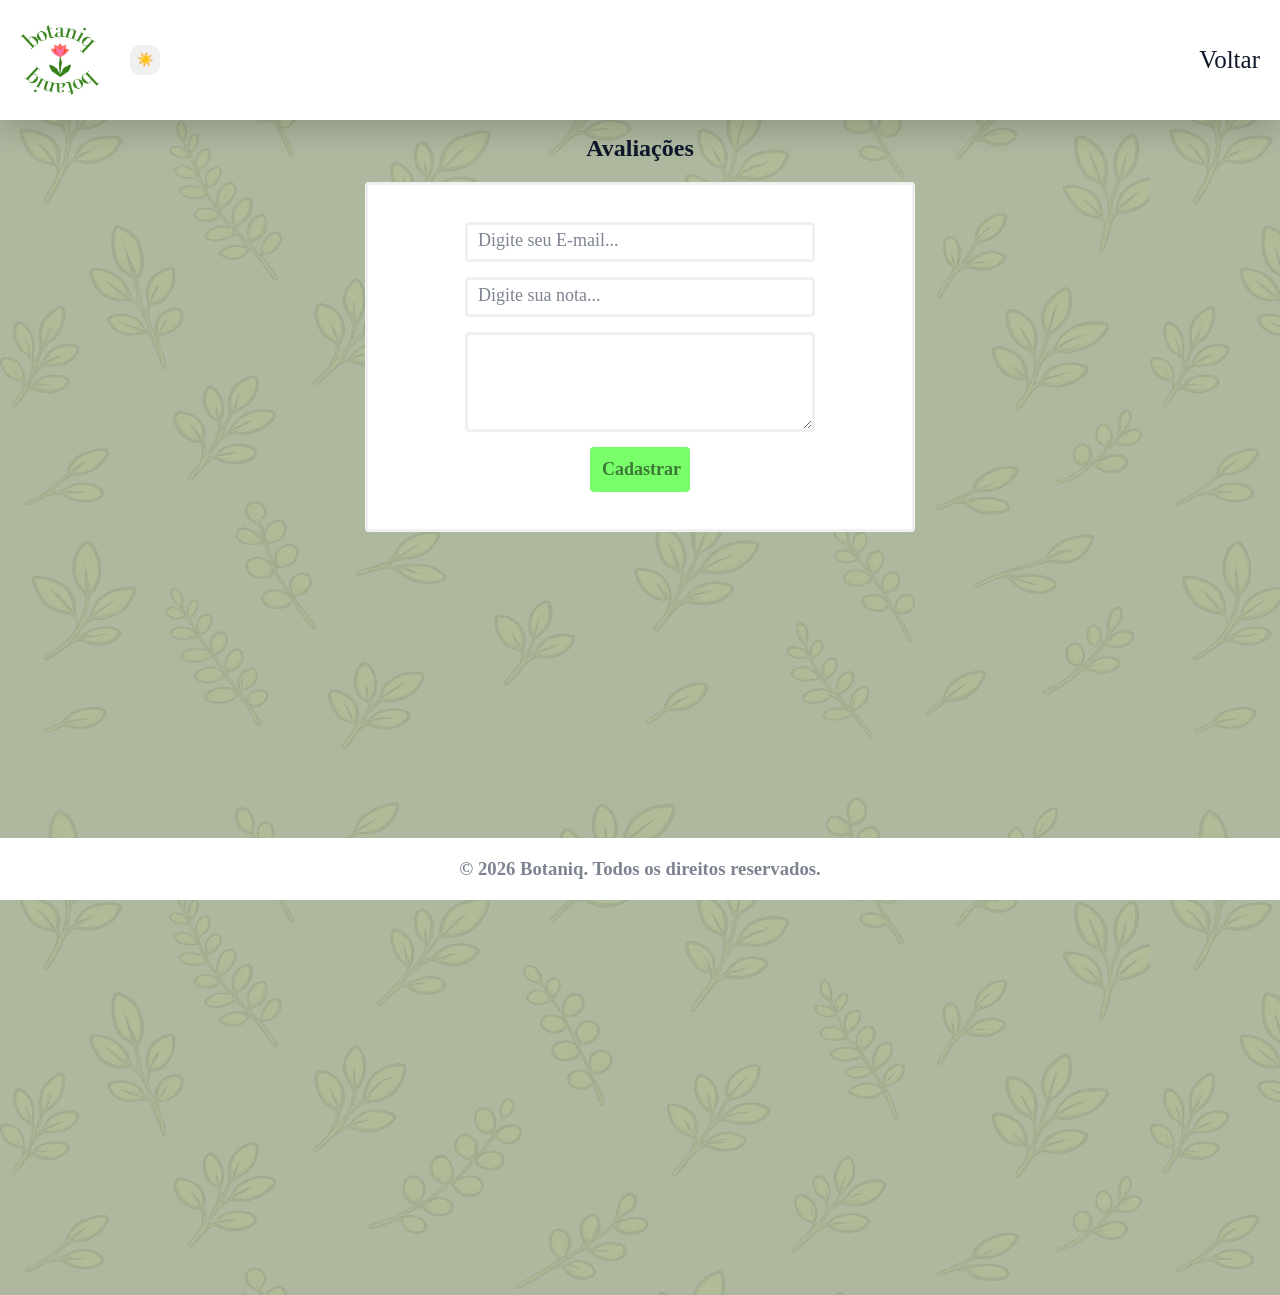
==== avaliacoes.html @ 413db390 "Co-authored-by: anny46712-spec <anny46712-spec@users.noreply.github.com> v3" ====
<!doctype html>
<html lang="pt-br">
  <head>
    <meta charset="UTF-8" />
    <meta name="viewport" content="width=device-width, initial-scale=1.0" />
    <title>Avaliações</title>
    <link rel="stylesheet" href="css/styles.css" />
  </head>
  <body>
    <header>
      <img class="logo" src="img/Logo.png" alt="Logo botaniq" />
      <button id="tButton">☀️</button>

      <div id="voltar">
        <a href="index.html">Voltar</a>
      </div>
    </header>

    <section id="avaliacoes">
      <h1>Avaliações</h1>
      <form id="formAvaliacoes" action="submit">
        <input
          type="text"
          placeholder="Digite seu E-mail..."
          class="email"
          name="email"
        />

        <input
          type="number"
          placeholder="Digite sua nota..."
          class="nota"
          name="nota"
        />

        <textarea
          placeholder="Escreva sua mensagem..."
          class="mensagem"
          name="mensagem"
        >
        </textarea>

        <button class="submitButton" type="submit">Cadastrar</button>
      </form>
    </section>

    <footer>
      <h3>© 2026 Botaniq. Todos os direitos reservados.</h3>
    </footer>

    <script src="js/scripts.js"></script>
  </body>
</html>
---- css/styles.css ----
:root {
  --primaria: #ffffff;
  --secundaria: #f0f0f0;
  --background: #aeb89f;
  --preto: #0f172a;
  --cinza: rgba(25, 35, 60, 0.563);
  --sombra: 0 8px 30px rgba(0, 0, 0, 0.2);
}

@media (prefers-color-scheme: dark) {
  :root {
    --primaria: #425234;
    --secundaria: #38452c;
    --background: #6b755c;
    --preto: #ffffff;
    --cinza: rgba(255, 255, 255, 0.563);
  }
}

body {
  background-color: var(--background);
  background-image: url("../img/Background.png");
  background-repeat: repeat;
  background-size: 1150px;
  min-height: 1160px;
}

* {
  margin: 0;
  padding: 0;
  box-sizing: border-box;
  font-family: "Playfair Display";
}

html {
  scroll-behavior: smooth;
}

/* PÁGINA PRINCIPAL */

/* cabeçalho */

header {
  z-index: 100;
  background-color: var(--primaria);
  display: flex;
  align-items: center;
  padding: 10px;
  gap: 20px;
  box-shadow: var(--sombra);
  position: fixed;
  width: 100%;
  top: 0;
}

header button {
  width: 30px;
  height: 30px;
  border: none;
  border-radius: 10px;
  background-color: var(--secundaria);
}

header a {
  text-decoration: none;
  color: var(--preto);
  padding: 10px;
}

#links {
  margin-left: auto;
}

.logo {
  width: 100px;
  height: 100px;
}

/* banner */

#imagemBanner {
  margin-top: 120px;
  position: relative;
  height: 500px;
  width: 100%;
  padding: 10px;
  object-fit: cover;
}

#galeria {
  display: flex;
  justify-content: center;
}

#galeria img {
  height: 250px;
  width: 33%;
  object-fit: cover;
}

#galeria #img1 {
  object-position: center bottom;
  padding: 0 7.5px;
}

#galeria #img2 {
  object-position: center;
  padding: 0 7.5px;
}

#galeria #img3 {
  object-position: center;
  padding: 0 7.5px;
}

#banner h1 {
  font-size: 90px;
  position: absolute;
  z-index: 1;
  color: var(--secundaria);
  top: 310px;
  left: 50%;
  transform: translateX(-50%);
}

#banner h3 {
  font-size: 42px;
  font-style: italic;
  position: absolute;
  z-index: 1;
  color: var(--secundaria);
  top: 405px;
  left: 50%;
  transform: translateX(-50%);
}

/* produtos */

#produtos h1 {
  color: var(--primaria);
  text-align: center;
  padding: 15px;
}

#cardsProdutos {
  display: flex;
  justify-content: center;
  padding: 10px;
  gap: 10px;
  flex-wrap: wrap;
}

.card{
  background-color: var(--secundaria);
  transition: 0.3s;
}

.card:hover{
  transform: translateY(-10px);
}

.card p {
  padding: 5px;
  width: 300px;
  height: 120px;
}

.card #nomeTexto {
  font-style: italic;
  color: var(--preto);
}

.card #descricaoTexto {
  color: var(--cinza);
  position: absolute;
  margin-top: -98px;
}

.card #precoTexto {
  color: var(--preto);
  position: absolute;
  margin-top: -30px;
}

.card #estoqueTexto {
  position: absolute;
  margin-left: 220px;
  margin-top: -30px;
  color: var(--preto);
}

.card img {
  width: 304px;
  height: 180px;
  object-fit: cover;
}

/* sobre nos */

#sobreNos {
  margin: 0 auto;
  margin-top: 25px;
  background-color: var(--primaria);
  opacity: 70%;
  width: 700px;
  padding: 20px;
  border-radius: 7px;
}

#sobreNos h2 {
  color: var(--preto);
  text-align: center;
  margin-bottom: 20px;
}

#sobreNos p {
  max-width: 600px;
  color: var(--cinza);
  text-align: center;
  margin-left: auto;
  margin-right: auto;
}

/* logo de fundo */

#logoDeFundo {
  width: 100px;
  display: block;
  margin: 20px auto;
  margin-bottom: 75px;
}

/* rodapé */

footer {
  z-index: 100;
  background-color: var(--primaria);
  padding: 20px;
  position: fixed;
  width: 100%;
  bottom: 0;
}

footer h3 {
  color: var(--cinza);
  text-align: center;
}

/* GUIA BOTÂNICO */

/* título */

#tituloG h1 {
  color: var(--primaria);
  text-align: center;
  margin-top: 150px;
  font-size: 70px;
}

#tituloG h3 {
  color: var(--primaria);
  text-align: center;
  margin-bottom: 30px;
  font-size: 25px;
}

/* COMO PLANTAR */

#comoPlantar {
  margin: 0 auto;
  margin-top: 25px;
  background-color: var(--primaria);
  opacity: 70%;
  width: 700px;
  padding: 20px;
  border-radius: 7px;
  margin-bottom: 20px;
}

#comoPlantar h2 {
  color: var(--preto);
  text-align: center;
  margin-bottom: 20px;
}

#comoPlantar p {
  max-width: 600px;
  color: var(--cinza);
  text-align: center;
  margin-left: auto;
  margin-right: auto;
}

/* cards do guia */

#cardsInfo {
  display: flex;
  justify-content: center;
  padding: 10px;
  gap: 10px;
  flex-wrap: wrap;
}

.cardG {
  background-color: var(--secundaria);
}

.cardG p {
  padding: 5px;
  width: 300px;
  height: 135px;
}

.cardG #nomeTexto {
  font-style: italic;
  color: var(--preto);
}

.cardG #infoTexto {
  color: var(--cinza);
  position: absolute;
  margin-top: -112px;
}

.cardG img {
  width: 304px;
  height: 180px;
  object-fit: cover;
}

.cardG{
  background-color: var(--secundaria);
  transition: 0.3s;
}

.cardG:hover{
  transform: scale(1.035);
}

/* voltar */

#voltar {
  margin-left: auto;
}

#voltar a {
  font-size: 25px;
}

/* LOGIN */

/* formulário */

#login {
  display: flex;
  flex-direction: column;
  align-items: center;
  justify-content: center;

  position: absolute;
  top: 50%;
  left: 50%;
  transform: translate(-50%, -50%);
}

#login a {
  color: var(--preto);
}

#login h1 {
  margin-bottom: 20px;
  color: var(--preto);
}

#formLogin {
  background-color: var(--primaria);
  width: 550px;
  height: 300px;
  border-radius: 4px;
  border: 3px solid var(--secundaria);

  display: flex;
  flex-direction: column;
  justify-content: center;
  align-items: center;
  gap: 15px;
}

.email,
.senha {
  background-color: var(--primaria);
  width: 350px;
  height: 40px;
  border-radius: 4px;
  border: 3px solid var(--secundaria);
  padding: 0 10px;
}

.email::placeholder,
.senha::placeholder {
  color: var(--cinza);
  font-size: large;
}

.submitButton {
  width: 100px;
  padding: 12px;
  background: #78ff69;
  color: #3d7836;
  border: none;
  border-radius: 4px;
  font-size: 18px;
  font-weight: 600;
  cursor: pointer;
  transition: 0.4s;
}

.submitButton:hover {
  background: #57bb4c;
  transform: scale(1.05);
}

/* CADASTRO */

/* formulário */

#cadastro {
  display: flex;
  flex-direction: column;
  align-items: center;
  justify-content: center;

  position: absolute;
  top: 50%;
  left: 50%;
  transform: translate(-50%, -50%);
}

#cadastro a {
  color: var(--preto);
}

#cadastro h1 {
  margin-bottom: 20px;
  color: var(--preto);
}

#formCadastro {
  background-color: var(--primaria);
  width: 550px;
  height: 300px;
  border-radius: 4px;
  border: 3px solid var(--secundaria);

  display: flex;
  flex-direction: column;
  justify-content: center;
  align-items: center;
  gap: 15px;
}

.senhaConfirmacao {
  background-color: var(--primaria);
  width: 350px;
  height: 40px;
  border-radius: 4px;
  border: 3px solid var(--secundaria);
  padding: 0 10px;
}

.senhaConfirmacao::placeholder {
  color: var(--cinza);
  font-size: large;
}

/* AVALIACOES */

/* formulário */

#avaliacoes {
  display: flex;
  flex-direction: column;
  align-items: center;
  justify-content: center;
  margin-top: 135px;
}

#avaliacoes h1 {
  margin-bottom: 20px;
  color: var(--preto);
}

#formAvaliacoes {
  background-color: var(--primaria);
  width: 550px;
  height: 350px;
  border-radius: 4px;
  border: 3px solid var(--secundaria);

  display: flex;
  flex-direction: column;
  justify-content: center;
  align-items: center;
  gap: 15px;
}

.nota {
  background-color: var(--primaria);
  width: 350px;
  height: 40px;
  border-radius: 4px;
  border: 3px solid var(--secundaria);
  padding: 0 10px;
}

.mensagem {
  background-color: var(--primaria);
  width: 350px;
  height: 100px;
  border-radius: 4px;
  border: 3px solid var(--secundaria);
  padding: 0 10px;
}

.mensagem::placeholder,
.nota::placeholder {
  color: var(--cinza);
  font-size: large;
}
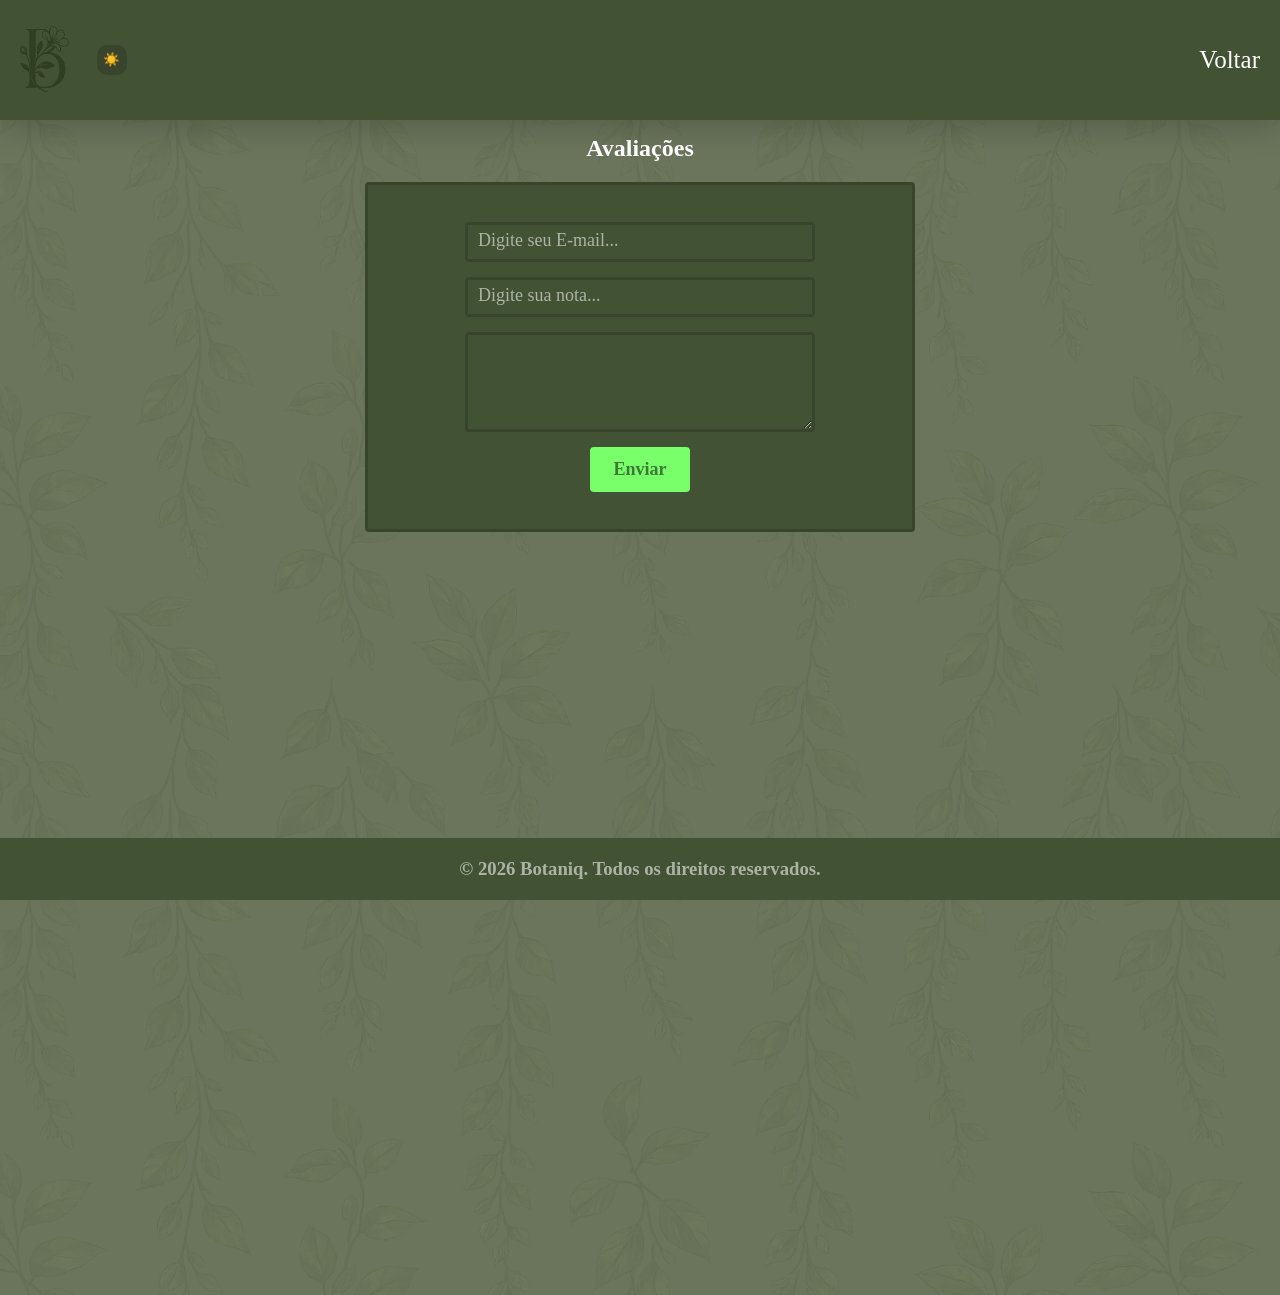
==== commit 1e3369c4: "Co-authored-by: anny46712-spec <anny46712-spec@users.noreply.github.com> v4" ====
--- a/avaliacoes.html
+++ b/avaliacoes.html
@@ -40,8 +40,21 @@
         >
         </textarea>
 
-        <button class="submitButton" type="submit">Cadastrar</button>
+        <button class="submitButton" type="submit">Enviar</button>
       </form>
+    </section>
+
+    <section id="avaliacoesCardsSection">
+      <div id="avaliacoesCards">
+        <!--
+
+        <div class="cardC">
+          <p id="nomeCliente">Nome cliente</p>
+          <p id="notaC">4/5</p>
+          <p id="mensagemC">[base64]</p>
+        </div> 
+         
+        -->
     </section>
 
     <footer>
--- a/css/styles.css
+++ b/css/styles.css
@@ -7,7 +7,7 @@
   --sombra: 0 8px 30px rgba(0, 0, 0, 0.2);
 }
 
-@media (prefers-color-scheme: dark) {
+@media (prefers-color-scheme: light) {
   :root {
     --primaria: #425234;
     --secundaria: #38452c;
@@ -72,7 +72,6 @@
 }
 
 .logo {
-  width: 100px;
   height: 100px;
 }
 
@@ -483,6 +482,7 @@
   align-items: center;
   justify-content: center;
   margin-top: 135px;
+  margin-bottom: 20px;
 }
 
 #avaliacoes h1 {
@@ -527,3 +527,44 @@
   color: var(--cinza);
   font-size: large;
 }
+
+/* avaliações registradas */
+
+#avaliacoesCards {
+  display: flex;
+  justify-content: center;
+  padding: 10px;
+  gap: 10px;
+  flex-wrap: wrap;
+}
+
+.cardC{
+  background-color: var(--secundaria);
+  transition: 0.3s;
+}
+.cardC:hover{
+  transform: scale(1.035);
+}
+
+.cardC p {
+  padding: 5px;
+  width: 300px;
+  height: 345px;
+}
+
+.cardC #nomeCliente {
+  font-style: italic;
+  color: var(--preto);
+}
+
+.cardC #notaC {
+  font-style: italic;
+  color: var(--preto);
+    margin-top: -315px;
+}
+
+.cardC #mensagemC {
+  color: var(--cinza);
+  position: absolute;
+  margin-top: -315px;
+}
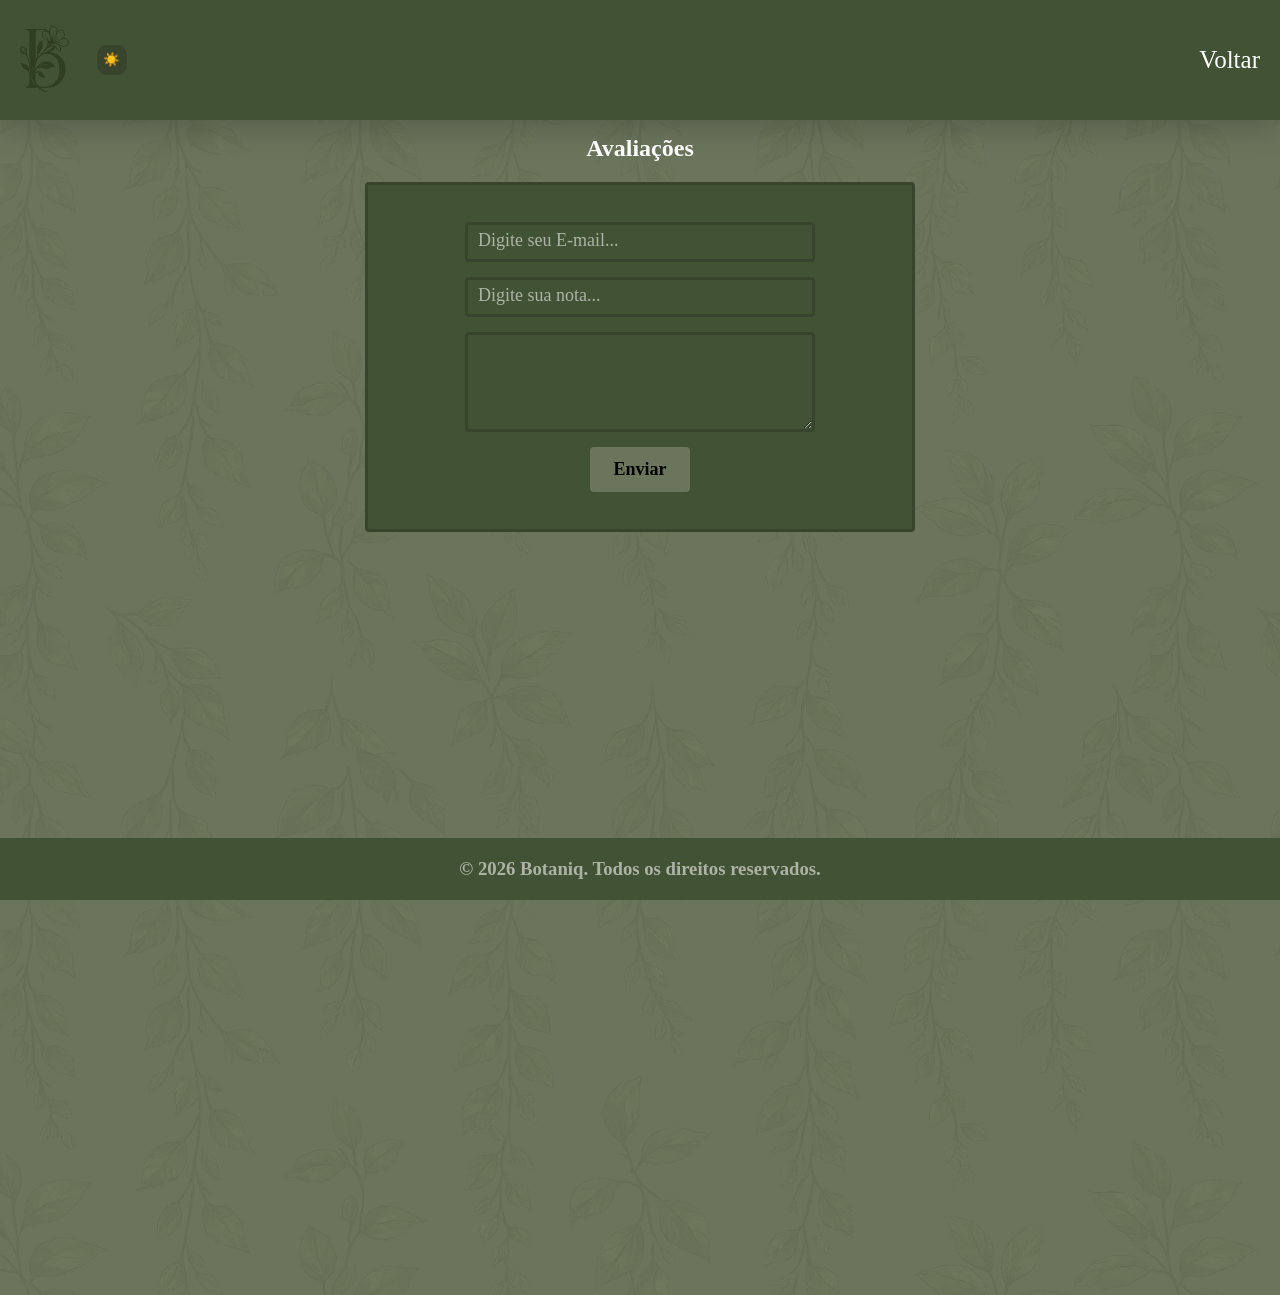
==== commit 5d1b3a0d: "Co-authored-by: anny46712-spec <anny46712-spec@users.noreply.github.com> v4" ====
--- a/avaliacoes.html
+++ b/avaliacoes.html
@@ -19,6 +19,7 @@
     <section id="avaliacoes">
       <h1>Avaliações</h1>
       <form id="formAvaliacoes" action="submit">
+
         <input
           type="text"
           placeholder="Digite seu E-mail..."
@@ -38,6 +39,7 @@
           class="mensagem"
           name="mensagem"
         >
+        
         </textarea>
 
         <button class="submitButton" type="submit">Enviar</button>
--- a/css/styles.css
+++ b/css/styles.css
@@ -2,6 +2,7 @@
   --primaria: #ffffff;
   --secundaria: #f0f0f0;
   --background: #aeb89f;
+  --backgroundEscuro: #909885;
   --preto: #0f172a;
   --cinza: rgba(25, 35, 60, 0.563);
   --sombra: 0 8px 30px rgba(0, 0, 0, 0.2);
@@ -12,6 +13,7 @@
     --primaria: #425234;
     --secundaria: #38452c;
     --background: #6b755c;
+    --backgroundEscuro: #4e5542;
     --preto: #ffffff;
     --cinza: rgba(255, 255, 255, 0.563);
   }
@@ -125,6 +127,7 @@
 #banner h3 {
   font-size: 42px;
   font-style: italic;
+  white-space: nowrap;
   position: absolute;
   z-index: 1;
   color: var(--secundaria);
@@ -149,12 +152,12 @@
   flex-wrap: wrap;
 }
 
-.card{
+.card {
   background-color: var(--secundaria);
   transition: 0.3s;
 }
 
-.card:hover{
+.card:hover {
   transform: translateY(-10px);
 }
 
@@ -176,11 +179,19 @@
 }
 
 .card #precoTexto {
-  color: var(--preto);
-  position: absolute;
-  margin-top: -30px;
-}
-
+  width: 80px;
+  height: 30px;
+  border-radius: 4px;
+  margin: 5px;
+  color: var(--preto);
+  position: absolute;
+  margin-top: -34px;
+  background-color: var(--background);
+  transition: 0.3s;
+}
+.card #precoTexto:hover {
+  background-color: var(--backgroundEscuro);
+}
 .card #estoqueTexto {
   position: absolute;
   margin-left: 220px;
@@ -327,12 +338,12 @@
   object-fit: cover;
 }
 
-.cardG{
+.cardG {
   background-color: var(--secundaria);
   transition: 0.3s;
 }
 
-.cardG:hover{
+.cardG:hover {
   transform: scale(1.035);
 }
 
@@ -404,8 +415,8 @@
 .submitButton {
   width: 100px;
   padding: 12px;
-  background: #78ff69;
-  color: #3d7836;
+  background: var(--background);
+  color: #000000;
   border: none;
   border-radius: 4px;
   font-size: 18px;
@@ -415,7 +426,7 @@
 }
 
 .submitButton:hover {
-  background: #57bb4c;
+  background: var(--backgroundEscuro);
   transform: scale(1.05);
 }
 
@@ -538,11 +549,11 @@
   flex-wrap: wrap;
 }
 
-.cardC{
+.cardC {
   background-color: var(--secundaria);
   transition: 0.3s;
 }
-.cardC:hover{
+.cardC:hover {
   transform: scale(1.035);
 }
 
@@ -560,7 +571,7 @@
 .cardC #notaC {
   font-style: italic;
   color: var(--preto);
-    margin-top: -315px;
+  margin-top: -315px;
 }
 
 .cardC #mensagemC {
@@ -568,3 +579,78 @@
   position: absolute;
   margin-top: -315px;
 }
+
+/* RELATÓRIOS */
+
+#relatorios {
+}
+
+#relatorios h1 {
+  margin-left: 20px;
+  margin-top: 180px;
+}
+
+#relatorios ul {
+  padding: 20px;
+  list-style: none;
+}
+
+#relatorios li {
+  background-color: var(--secundaria);
+  margin-top: 20px;
+  padding: 20px;
+  width: 100%;
+}
+
+/* ESTOQUE */
+
+#gerenciarEstoque {
+  background-color: var(--primaria);
+  width: 615px;
+  height: 300px;
+  scroll-snap-type: y mandatory;
+  overflow-y: scroll;
+  overscroll-behavior: none;
+}
+
+#gerenciarEstoque div {
+  display: flex;
+  background-color: var(--secundaria);
+  padding: 10px;
+  margin: 15px;
+  border-radius: 4px;
+  scroll-snap-align: start;
+  scroll-snap-stop: always;
+}
+
+#gerenciarEstoque div p {
+  flex: 1;
+  text-align: center;
+  margin: 0;
+}
+
+#gerenciarEstoque h1 {
+  scroll-snap-align: start;
+  scroll-snap-stop: always;
+  flex: 1;
+  text-align: center;
+  margin: 0;
+  color: var(--preto);
+}
+
+.dimEstoque {
+  border-radius: 4px;
+  width: 20px;
+  height: 20px;
+  background-color: rgb(255, 111, 111);
+  border: 2px solid rgb(143, 42, 42);
+}
+
+.aumEstoque {
+  margin-left: auto;
+  border-radius: 4px;
+  width: 20px;
+  height: 20px;
+  background-color: rgb(165, 255, 120);
+  border: 2px solid rgb(66, 173, 62);
+}
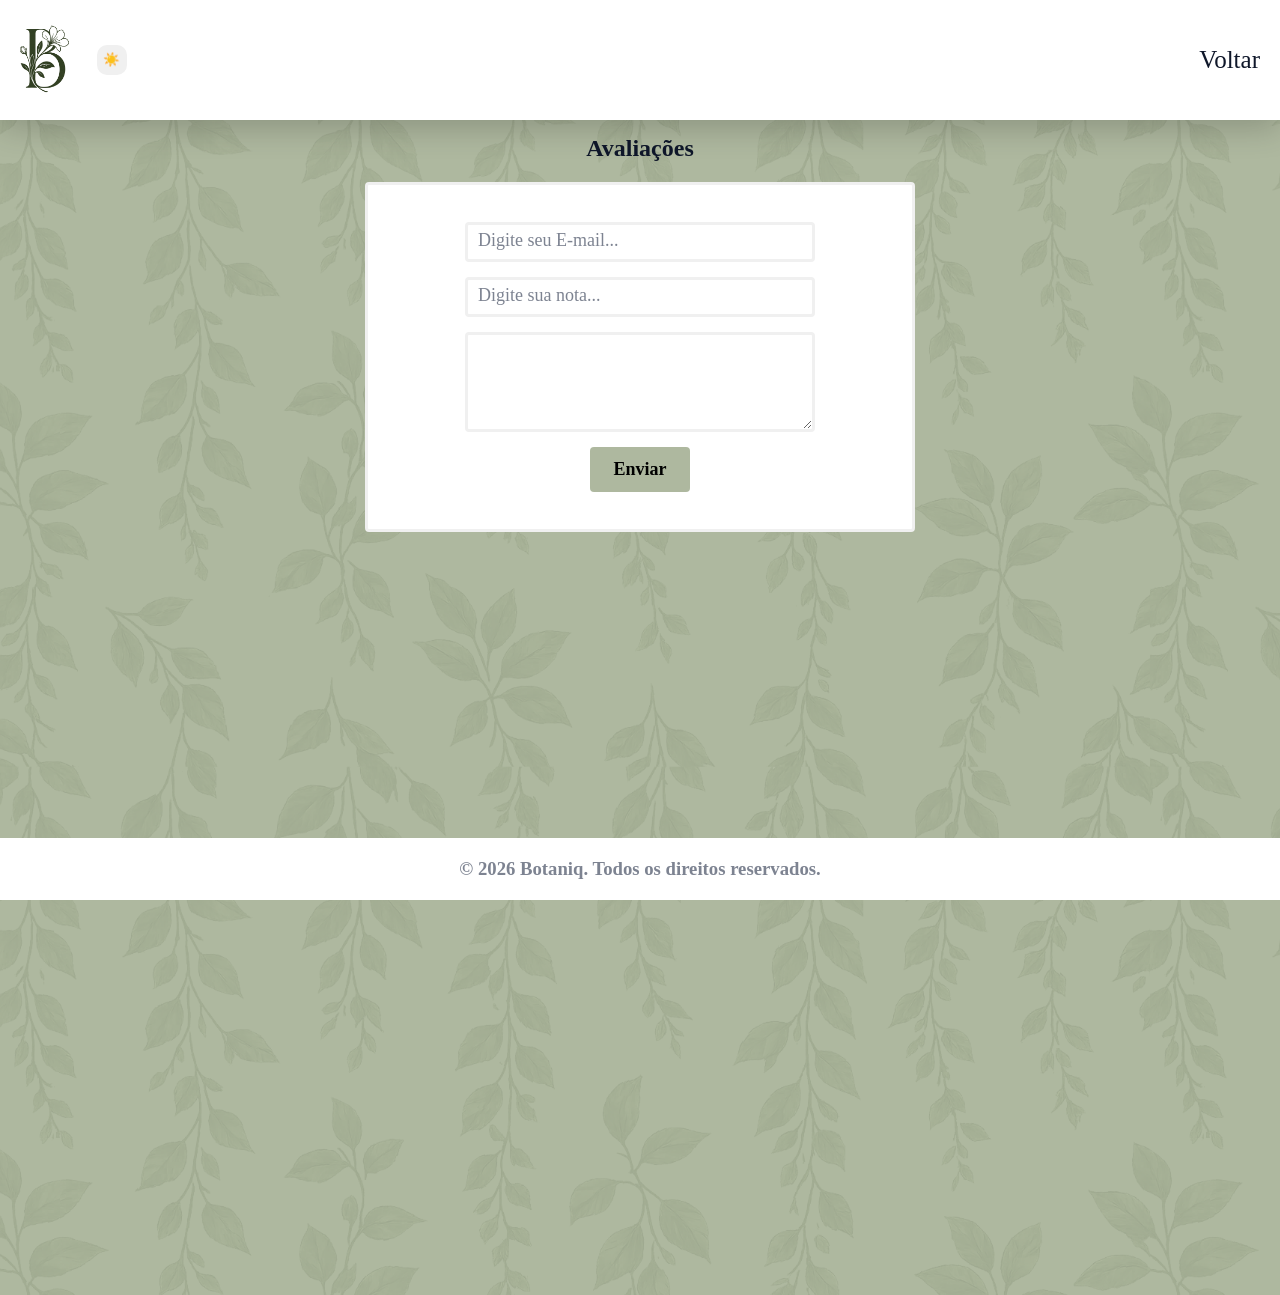
==== commit 6c929b9e: "Co-authored-by: anny46712-spec <anny46712-spec@users.noreply.github.com> v7" ====
--- a/avaliacoes.html
+++ b/avaliacoes.html
@@ -9,10 +9,10 @@
   <body>
     <header>
       <img class="logo" src="img/Logo.png" alt="Logo botaniq" />
-      <button id="tButton">☀️</button>
+      <button onclick="trocarTema()" id="tButton">☀️</button>
 
       <div id="voltar">
-        <a href="index.html">Voltar</a>
+        <a class="voltar" href="index.html">Voltar</a>
       </div>
     </header>
 
@@ -51,9 +51,9 @@
         <!--
 
         <div class="cardC">
-          <p id="nomeCliente">Nome cliente</p>
-          <p id="notaC">4/5</p>
-          <p id="mensagemC">[base64]</p>
+          <p class="nomeCliente">Nome cliente</p>
+          <p class="notaC">4/5</p>
+          <p class="mensagemC">[base64]</p>
         </div> 
          
         -->
--- a/css/styles.css
+++ b/css/styles.css
@@ -8,15 +8,13 @@
   --sombra: 0 8px 30px rgba(0, 0, 0, 0.2);
 }
 
-@media (prefers-color-scheme: light) {
-  :root {
-    --primaria: #425234;
-    --secundaria: #38452c;
-    --background: #6b755c;
-    --backgroundEscuro: #4e5542;
-    --preto: #ffffff;
-    --cinza: rgba(255, 255, 255, 0.563);
-  }
+:root.dark {
+  --primaria: #425234;
+  --secundaria: #38452c;
+  --background: #6b755c;
+  --backgroundEscuro: #4e5542;
+  --preto: #ffffff;
+  --cinza: rgba(255, 255, 255, 0.563);
 }
 
 body {
@@ -61,6 +59,11 @@
   border: none;
   border-radius: 10px;
   background-color: var(--secundaria);
+  transition: 0.3s;
+}
+
+header button:hover {
+  transform: scale(1.2);
 }
 
 header a {
@@ -167,20 +170,18 @@
   height: 120px;
 }
 
-.card #nomeTexto {
+.nomeTexto {
   font-style: italic;
   color: var(--preto);
 }
 
-.card #descricaoTexto {
+.descricaoTexto {
   color: var(--cinza);
   position: absolute;
   margin-top: -98px;
 }
 
-.card #precoTexto {
-  width: 80px;
-  height: 30px;
+.card .precoTexto {
   border-radius: 4px;
   margin: 5px;
   color: var(--preto);
@@ -188,11 +189,14 @@
   margin-top: -34px;
   background-color: var(--background);
   transition: 0.3s;
-}
-.card #precoTexto:hover {
+  width: 80px;
+  height: 30px;
+}
+
+.precoTexto:hover {
   background-color: var(--backgroundEscuro);
 }
-.card #estoqueTexto {
+.estoqueTexto {
   position: absolute;
   margin-left: 220px;
   margin-top: -30px;
@@ -561,23 +565,25 @@
   padding: 5px;
   width: 300px;
   height: 345px;
-}
-
-.cardC #nomeCliente {
+  font-size: 20px;
+}
+
+.nomeCliente {
   font-style: italic;
   color: var(--preto);
 }
 
-.cardC #notaC {
+.notaC {
   font-style: italic;
   color: var(--preto);
   margin-top: -315px;
 }
 
-.cardC #mensagemC {
+.mensagemC {
   color: var(--cinza);
   position: absolute;
   margin-top: -315px;
+  word-wrap: break-word;
 }
 
 /* RELATÓRIOS */
@@ -644,6 +650,7 @@
   height: 20px;
   background-color: rgb(255, 111, 111);
   border: 2px solid rgb(143, 42, 42);
+  transition: 0.3s;
 }
 
 .aumEstoque {
@@ -653,4 +660,16 @@
   height: 20px;
   background-color: rgb(165, 255, 120);
   border: 2px solid rgb(66, 173, 62);
-}
+  transition: 0.3s;
+}
+
+.aumEstoque:hover {
+  transform: scale(1.1);
+  background-color: rgb(95, 214, 90);
+}
+
+.dimEstoque:hover {
+  transform: scale(1.1);
+  background-color: rgb(208, 63, 63);
+}
+
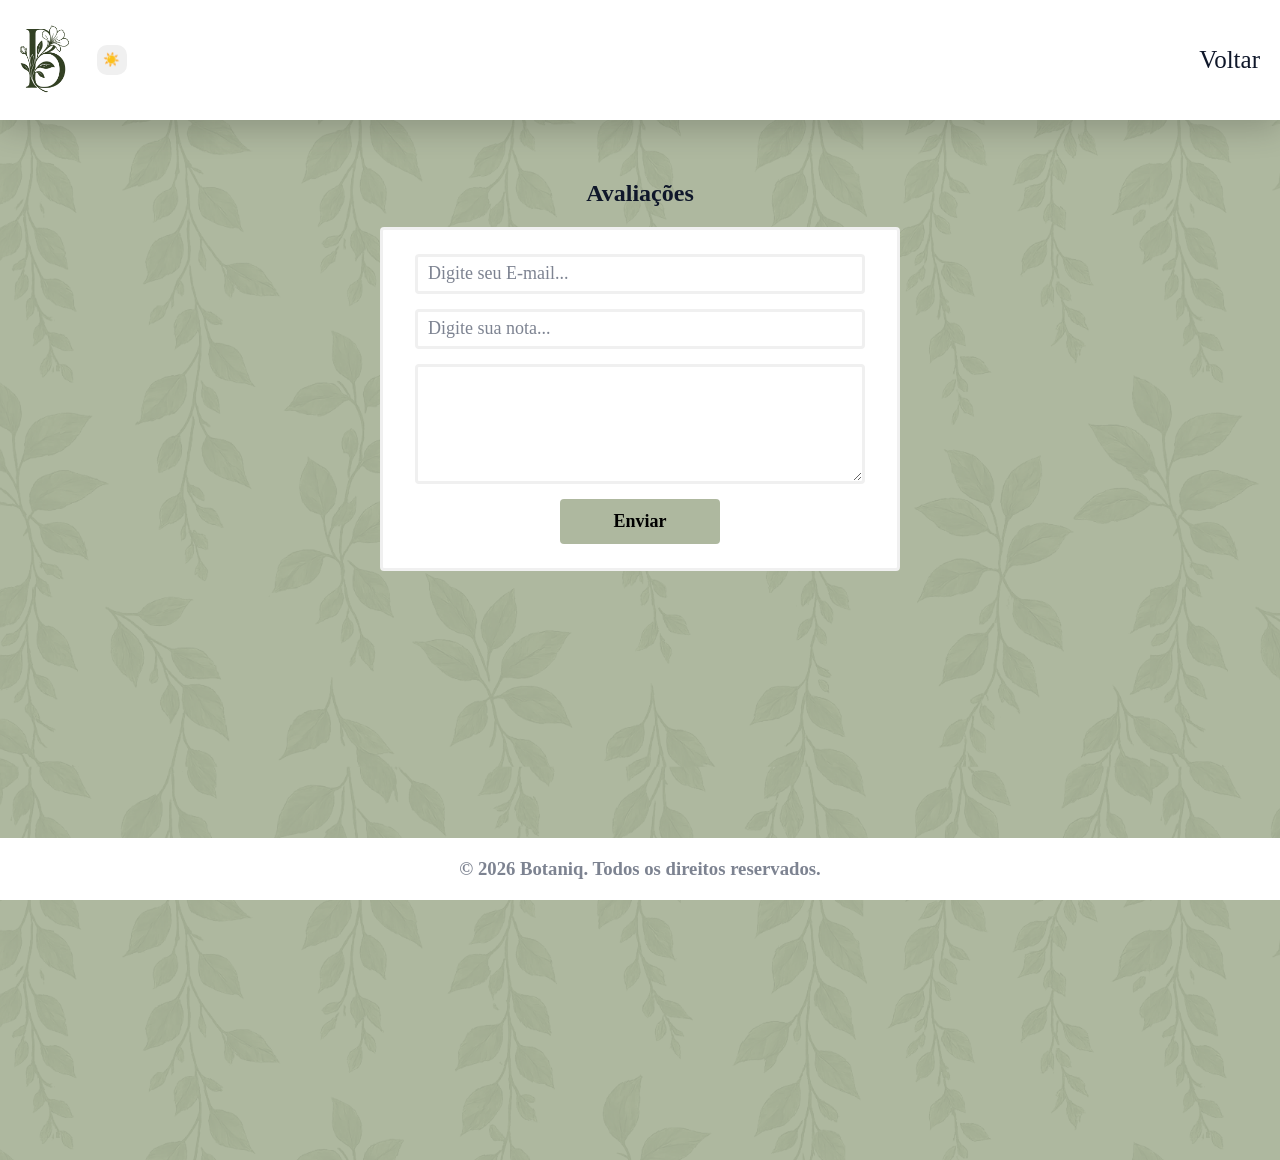
==== commit 3a837d95: "Co-authored-by: anny46712-spec <anny46712-spec@users.noreply.github.com> VFINAL" ====
--- a/avaliacoes.html
+++ b/avaliacoes.html
@@ -57,6 +57,7 @@
         </div> 
          
         -->
+      </div>
     </section>
 
     <footer>
--- a/css/styles.css
+++ b/css/styles.css
@@ -23,6 +23,7 @@
   background-repeat: repeat;
   background-size: 1150px;
   min-height: 1160px;
+  padding-bottom: 80px;
 }
 
 * {
@@ -66,6 +67,10 @@
   transform: scale(1.2);
 }
 
+header button:active {
+  transform: scale(0.9);
+}
+
 header a {
   text-decoration: none;
   color: var(--preto);
@@ -82,8 +87,13 @@
 
 /* banner */
 
+#banner {
+  position: relative;
+  padding-top: 120px;
+}
+
 #imagemBanner {
-  margin-top: 120px;
+  margin-top: 0;
   position: relative;
   height: 500px;
   width: 100%;
@@ -122,7 +132,7 @@
   position: absolute;
   z-index: 1;
   color: var(--secundaria);
-  top: 310px;
+  top: 300px;
   left: 50%;
   transform: translateX(-50%);
 }
@@ -134,7 +144,7 @@
   position: absolute;
   z-index: 1;
   color: var(--secundaria);
-  top: 405px;
+  top: 400px;
   left: 50%;
   transform: translateX(-50%);
 }
@@ -156,57 +166,67 @@
 }
 
 .card {
+  width: 320px;
+  height: 520px;
   background-color: var(--secundaria);
+  border-radius: 0;
+  overflow: hidden;
   transition: 0.3s;
+  display: flex;
+  flex-direction: column;
+  gap: 0;
 }
 
 .card:hover {
   transform: translateY(-10px);
 }
 
+.card img {
+  width: 100%;
+  aspect-ratio: 1 / 1;
+  object-fit: cover;
+}
+
 .card p {
-  padding: 5px;
-  width: 300px;
-  height: 120px;
+  padding: 10px 14px;
+  margin: 0;
+  width: auto;
+  height: auto;
+  position: static;
 }
 
 .nomeTexto {
   font-style: italic;
   color: var(--preto);
+  font-size: 18px;
 }
 
 .descricaoTexto {
   color: var(--cinza);
-  position: absolute;
-  margin-top: -98px;
+  margin-top: 8px;
+  font-size: 15px;
+  line-height: 1.5;
 }
 
 .card .precoTexto {
-  border-radius: 4px;
-  margin: 5px;
-  color: var(--preto);
-  position: absolute;
-  margin-top: -34px;
+  border-radius: 0;
+  margin: 10px 14px 0;
+  color: var(--preto);
   background-color: var(--background);
   transition: 0.3s;
-  width: 80px;
-  height: 30px;
+  width: fit-content;
+  height: auto;
+  border-radius: 6px;
 }
 
 .precoTexto:hover {
   background-color: var(--backgroundEscuro);
 }
+
 .estoqueTexto {
-  position: absolute;
-  margin-left: 220px;
-  margin-top: -30px;
-  color: var(--preto);
-}
-
-.card img {
-  width: 304px;
-  height: 180px;
-  object-fit: cover;
+  color: var(--preto);
+  margin: 8px 14px 14px;
+  font-weight: 600;
 }
 
 /* sobre nos */
@@ -317,6 +337,8 @@
 
 .cardG {
   background-color: var(--secundaria);
+  scroll-snap-align: start;
+  scroll-snap-stop: always;
 }
 
 .cardG p {
@@ -365,34 +387,57 @@
 
 /* formulário */
 
-#login {
+#login,
+#cadastro {
   display: flex;
   flex-direction: column;
   align-items: center;
   justify-content: center;
-
-  position: absolute;
-  top: 50%;
-  left: 50%;
-  transform: translate(-50%, -50%);
-}
-
-#login a {
-  color: var(--preto);
-}
-
-#login h1 {
+  width: 100%;
+  min-height: calc(100vh - 120px);
+  padding: 120px 20px 20px;
+  text-align: center;
+}
+
+#avaliacoes {
+  display: flex;
+  flex-direction: column;
+  align-items: center;
+  justify-content: flex-start;
+  width: 100%;
+  padding: 180px 20px 20px;
+  text-align: center;
+}
+
+#login a,
+#cadastro a,
+#avaliacoes a {
+  color: var(--preto);
+  display: inline-block;
+  text-align: center;
+  margin-top: 15px;
+  width: min(520px, 100%);
+  text-decoration: none;
+  font-weight: 600;
+}
+
+#login h1,
+#cadastro h1,
+#avaliacoes h1 {
   margin-bottom: 20px;
   color: var(--preto);
 }
 
-#formLogin {
+#formLogin,
+#formCadastro,
+#formAvaliacoes {
   background-color: var(--primaria);
-  width: 550px;
-  height: 300px;
+  width: min(520px, 100%);
+  max-width: 520px;
+  height: auto;
   border-radius: 4px;
   border: 3px solid var(--secundaria);
-
+  padding: 24px;
   display: flex;
   flex-direction: column;
   justify-content: center;
@@ -401,23 +446,43 @@
 }
 
 .email,
-.senha {
+.senha,
+.senhaConfirmacao,
+.nota,
+.mensagem {
   background-color: var(--primaria);
-  width: 350px;
-  height: 40px;
+  width: min(450px, 100%);
   border-radius: 4px;
   border: 3px solid var(--secundaria);
   padding: 0 10px;
+  font-size: 16px;
+}
+
+.email,
+.senha,
+.senhaConfirmacao,
+.nota {
+  height: 40px;
+}
+
+.mensagem {
+  min-height: 120px;
+  height: auto;
+  padding: 12px 10px;
+  resize: vertical;
 }
 
 .email::placeholder,
-.senha::placeholder {
+.senha::placeholder,
+.senhaConfirmacao::placeholder,
+.nota::placeholder,
+.mensagem::placeholder {
   color: var(--cinza);
   font-size: large;
 }
 
 .submitButton {
-  width: 100px;
+  width: 160px;
   padding: 12px;
   background: var(--background);
   color: #000000;
@@ -434,162 +499,74 @@
   transform: scale(1.05);
 }
 
-/* CADASTRO */
-
-/* formulário */
-
-#cadastro {
+.submitButton:active {
+  transform: scale(0.9);
+}
+
+/* avaliações registradas */
+
+#avaliacoesCardsSection {
+  width: 100%;
+  display: flex;
+  justify-content: center;
+  margin-top: 0;
+  padding: 0 0 80px;
+}
+
+#avaliacoesCards {
+  display: flex;
+  justify-content: center;
+  flex-wrap: wrap;
+  gap: 16px;
+  padding: 10px;
+  margin-top: 8px;
+  width: min(1060px, 100%);
+  max-width: 1060px;
+}
+
+.cardC {
+  width: min(320px, 100%);
+  background-color: var(--primaria);
+  border: 3px solid var(--secundaria);
+  padding: 16px;
+  box-sizing: border-box;
+  transition: 0.3s;
   display: flex;
   flex-direction: column;
-  align-items: center;
-  justify-content: center;
-
-  position: absolute;
-  top: 50%;
-  left: 50%;
-  transform: translate(-50%, -50%);
-}
-
-#cadastro a {
-  color: var(--preto);
-}
-
-#cadastro h1 {
-  margin-bottom: 20px;
-  color: var(--preto);
-}
-
-#formCadastro {
-  background-color: var(--primaria);
-  width: 550px;
-  height: 300px;
-  border-radius: 4px;
-  border: 3px solid var(--secundaria);
-
-  display: flex;
-  flex-direction: column;
-  justify-content: center;
-  align-items: center;
-  gap: 15px;
-}
-
-.senhaConfirmacao {
-  background-color: var(--primaria);
-  width: 350px;
-  height: 40px;
-  border-radius: 4px;
-  border: 3px solid var(--secundaria);
-  padding: 0 10px;
-}
-
-.senhaConfirmacao::placeholder {
-  color: var(--cinza);
-  font-size: large;
-}
-
-/* AVALIACOES */
-
-/* formulário */
-
-#avaliacoes {
-  display: flex;
-  flex-direction: column;
-  align-items: center;
-  justify-content: center;
-  margin-top: 135px;
-  margin-bottom: 20px;
-}
-
-#avaliacoes h1 {
-  margin-bottom: 20px;
-  color: var(--preto);
-}
-
-#formAvaliacoes {
-  background-color: var(--primaria);
-  width: 550px;
-  height: 350px;
-  border-radius: 4px;
-  border: 3px solid var(--secundaria);
-
-  display: flex;
-  flex-direction: column;
-  justify-content: center;
-  align-items: center;
-  gap: 15px;
-}
-
-.nota {
-  background-color: var(--primaria);
-  width: 350px;
-  height: 40px;
-  border-radius: 4px;
-  border: 3px solid var(--secundaria);
-  padding: 0 10px;
-}
-
-.mensagem {
-  background-color: var(--primaria);
-  width: 350px;
-  height: 100px;
-  border-radius: 4px;
-  border: 3px solid var(--secundaria);
-  padding: 0 10px;
-}
-
-.mensagem::placeholder,
-.nota::placeholder {
-  color: var(--cinza);
-  font-size: large;
-}
-
-/* avaliações registradas */
-
-#avaliacoesCards {
-  display: flex;
-  justify-content: center;
-  padding: 10px;
   gap: 10px;
-  flex-wrap: wrap;
-}
-
-.cardC {
-  background-color: var(--secundaria);
-  transition: 0.3s;
-}
+}
+
 .cardC:hover {
-  transform: scale(1.035);
+  transform: translateY(-5px);
 }
 
 .cardC p {
-  padding: 5px;
-  width: 300px;
-  height: 345px;
-  font-size: 20px;
+  padding: 0;
+  width: auto;
+  height: auto;
+  margin: 0;
 }
 
 .nomeCliente {
   font-style: italic;
   color: var(--preto);
+  font-size: 16px;
 }
 
 .notaC {
   font-style: italic;
   color: var(--preto);
-  margin-top: -315px;
-}
-
-.mensagemC {
+  margin: 0;
+}
+
+.cardC .mensagemC {
   color: var(--cinza);
-  position: absolute;
-  margin-top: -315px;
   word-wrap: break-word;
+  white-space: normal;
+  margin: 0;
 }
 
 /* RELATÓRIOS */
-
-#relatorios {
-}
 
 #relatorios h1 {
   margin-left: 20px;
@@ -612,55 +589,60 @@
 
 #gerenciarEstoque {
   background-color: var(--primaria);
-  width: 615px;
-  height: 300px;
-  scroll-snap-type: y mandatory;
-  overflow-y: scroll;
-  overscroll-behavior: none;
+  width: 320px;
+  height: 620;
+  height: auto;
+  max-height: ;
+  overflow-y: auto;
+  border: 3px solid var(--secundaria);
 }
 
 #gerenciarEstoque div {
   display: flex;
+  flex-direction: row;
+  align-items: center;
   background-color: var(--secundaria);
-  padding: 10px;
-  margin: 15px;
-  border-radius: 4px;
-  scroll-snap-align: start;
-  scroll-snap-stop: always;
+  padding: 12px;
+  margin: 8px;
+  gap: 8px;
 }
 
 #gerenciarEstoque div p {
+  color: var(--preto);
   flex: 1;
   text-align: center;
   margin: 0;
+  min-width: 0;
 }
 
 #gerenciarEstoque h1 {
-  scroll-snap-align: start;
-  scroll-snap-stop: always;
-  flex: 1;
-  text-align: center;
-  margin: 0;
-  color: var(--preto);
+  text-align: center;
+  margin: 12px 0;
+  color: var(--preto);
+  padding: 0 12px;
+  font-size: 20px;
 }
 
 .dimEstoque {
   border-radius: 4px;
-  width: 20px;
-  height: 20px;
+  width: 28px;
+  height: 28px;
   background-color: rgb(255, 111, 111);
   border: 2px solid rgb(143, 42, 42);
   transition: 0.3s;
+  cursor: pointer;
+  flex-shrink: 0;
 }
 
 .aumEstoque {
-  margin-left: auto;
   border-radius: 4px;
-  width: 20px;
-  height: 20px;
+  width: 28px;
+  height: 28px;
   background-color: rgb(165, 255, 120);
   border: 2px solid rgb(66, 173, 62);
   transition: 0.3s;
+  cursor: pointer;
+  flex-shrink: 0;
 }
 
 .aumEstoque:hover {
@@ -673,3 +655,254 @@
   background-color: rgb(208, 63, 63);
 }
 
+.dimEstoque:active {
+  transform: scale(0.9);
+}
+
+.aumEstoque:active {
+  transform: scale(0.9);
+}
+
+/* MOBILE */
+
+@media (max-width: 768px) {
+  body {
+    background-size: auto;
+    min-height: 100vh;
+  }
+
+  header {
+    flex-wrap: wrap;
+    justify-content: space-between;
+    gap: 10px;
+    padding: 12px 16px;
+  }
+
+  .logo {
+    height: 80px;
+  }
+
+  header button {
+    width: 36px;
+    height: 36px;
+  }
+
+  #links {
+    width: 100%;
+    margin: 0;
+    display: flex;
+    flex-wrap: wrap;
+    justify-content: center;
+    gap: 8px;
+  }
+
+  header a {
+    padding: 8px 10px;
+    font-size: 14px;
+  }
+
+  #imagemBanner {
+    margin-top: 70px;
+    height: auto;
+    padding: 8px;
+  }
+
+  #galeria img {
+    width: 33.3%;
+    padding: 8px 0;
+  }
+
+  #banner {
+    margin-top: -43px;
+  }
+
+  #banner h1 {
+    font-size: 40px;
+    position: absolute;
+    z-index: 1;
+    color: var(--secundaria);
+    top: 270px;
+    left: 50%;
+    transform: translateX(-50%);
+  }
+
+  #banner h3 {
+    font-size: 25px;
+    font-style: italic;
+    white-space: nowrap;
+    position: absolute;
+    z-index: 1;
+    color: var(--secundaria);
+    top: 315px;
+    left: 50%;
+    transform: translateX(-50%);
+  }
+
+  #produtos h1 {
+    margin-top: 10px;
+  }
+
+  #produtos h1,
+  #tituloG h1,
+  #tituloG h3,
+  #sobreNos h2,
+  #comoPlantar h2,
+  #avaliacoes h1,
+  #relatorios h1 {
+    margin-left: 0;
+    margin-right: 0;
+    padding: 0 12px;
+  }
+
+  #cardsProdutos,
+  #cardsInfo,
+  #avaliacoesCards {
+    padding: 10px 12px 90px;
+    gap: 12px;
+  }
+
+  .card,
+  .cardG,
+  .cardC,
+  #formLogin,
+  #formCadastro,
+  #formAvaliacoes,
+  #sobreNos,
+  #comoPlantar,
+  #gerenciarEstoque,
+  #relatorios ul {
+    width: calc(100% - 24px);
+    max-width: 100%;
+    margin: 0 auto;
+  }
+
+  .card,
+  .cardG,
+  .cardC {
+    padding: 12px;
+    position: relative;
+  }
+
+  .card img,
+  .cardG img,
+  .cardC img,
+  #imagemBanner {
+    width: 100%;
+    height: auto;
+  }
+
+  .card p,
+  .cardG p,
+  .cardC p,
+  .email,
+  .senha,
+  .senhaConfirmacao,
+  .nota,
+  .mensagem {
+    width: 100%;
+    height: auto;
+    position: static;
+    margin: 8px 0;
+  }
+
+  .descricaoTexto,
+  .precoTexto,
+  .estoqueTexto,
+  .cardG #infoTexto,
+  .cardG #nomeTexto,
+  .notaC,
+  .cardC .mensagemC {
+    position: static;
+    margin: 0;
+    width: auto;
+    height: auto;
+    background-color: transparent;
+  }
+
+  .card .precoTexto {
+    display: inline-block;
+    margin: 8px 0;
+    padding: 10px 14px;
+    width: fit-content;
+    border-radius: 6px;
+    background-color: var(--background);
+  }
+
+  .card .estoqueTexto {
+    display: block;
+    color: var(--preto);
+    margin: 8px 0;
+  }
+
+  #sobreNos,
+  #comoPlantar,
+  #formLogin,
+  #formCadastro,
+  #formAvaliacoes {
+    padding: 18px 14px;
+  }
+
+  #gerenciarEstoque {
+    width: calc(100% - 16px);
+    max-width: 360px;
+    margin: 0 auto;
+    height: auto;
+    order: 0;
+  }
+
+  #gerenciarEstoque div {
+    flex-direction: row;
+    justify-content: flex-start;
+    align-items: center;
+    gap: 8px;
+    padding: 10px 12px;
+    margin: 8px;
+  }
+
+  #gerenciarEstoque div p {
+    flex: 1;
+    text-align: center;
+    min-width: 0;
+  }
+
+  .dimEstoque,
+  .aumEstoque {
+    width: 28px;
+    height: 28px;
+    flex-shrink: 0;
+  }
+
+  .aumEstoque {
+    margin-left: 0;
+  }
+
+  #sobreNos p,
+  #comoPlantar p,
+  .mensagem::placeholder,
+  .nota::placeholder,
+  .email::placeholder,
+  .senha::placeholder,
+  .senhaConfirmacao::placeholder {
+    font-size: 16px;
+  }
+
+  #avaliacoes {
+    padding: 130px 20px 20px;
+  }
+
+  #logoDeFundo {
+    width: 120px;
+    margin-bottom: 40px;
+  }
+  
+  footer {
+    position: fixed;
+    bottom: 0;
+    width: 100%;
+    padding: 16px 12px;
+  }
+
+  footer h3 {
+    font-size: 14px;
+  }
+}
